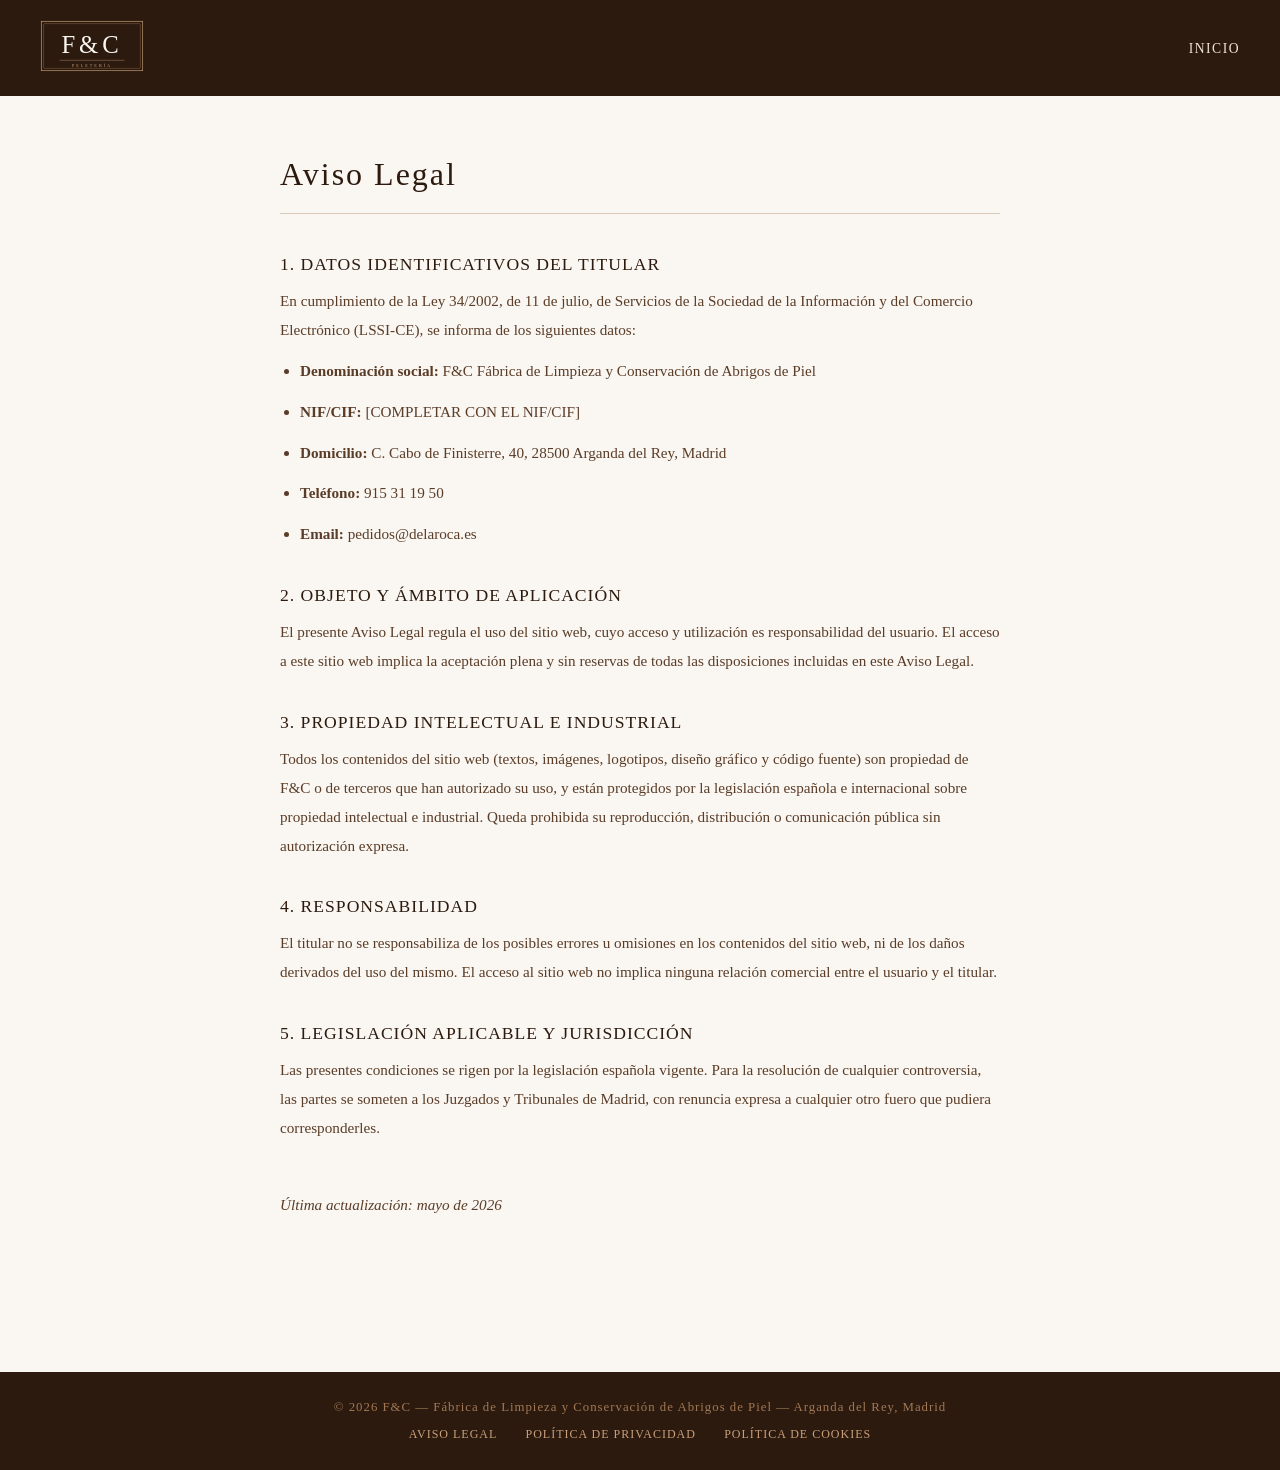
==== aviso-legal.html @ 2d4f4ee4 "SEO, páginas legales y arquitectura web - Optimización SEO: meta description, Schema.org LocalBusine" ====
<!DOCTYPE html>
<html lang="es">
<head>
  <meta charset="UTF-8">
  <meta name="viewport" content="width=device-width, initial-scale=1.0">
  <title>Aviso Legal | F&amp;C Peletería</title>
  <meta name="description" content="Aviso legal de F&C Fábrica de Limpieza y Conservación de Abrigos de Piel.">
  <meta name="robots" content="noindex, follow">
  <link rel="stylesheet" href="styles.css">
</head>
<body>

  <header>
    <a href="index.html"><img src="logo.svg" alt="F&C Peletería" class="logo"></a>
    <nav>
      <a href="index.html">Inicio</a>
    </nav>
  </header>

  <main class="legal-contenido">
    <h1>Aviso Legal</h1>

    <h2>1. Datos identificativos del titular</h2>
    <p>En cumplimiento de la Ley 34/2002, de 11 de julio, de Servicios de la Sociedad de la Información y del Comercio Electrónico (LSSI-CE), se informa de los siguientes datos:</p>
    <ul>
      <li><strong>Denominación social:</strong> F&amp;C Fábrica de Limpieza y Conservación de Abrigos de Piel</li>
      <li><strong>NIF/CIF:</strong> [COMPLETAR CON EL NIF/CIF]</li>
      <li><strong>Domicilio:</strong> C. Cabo de Finisterre, 40, 28500 Arganda del Rey, Madrid</li>
      <li><strong>Teléfono:</strong> 915 31 19 50</li>
      <li><strong>Email:</strong> pedidos@delaroca.es</li>
    </ul>

    <h2>2. Objeto y ámbito de aplicación</h2>
    <p>El presente Aviso Legal regula el uso del sitio web, cuyo acceso y utilización es responsabilidad del usuario. El acceso a este sitio web implica la aceptación plena y sin reservas de todas las disposiciones incluidas en este Aviso Legal.</p>

    <h2>3. Propiedad intelectual e industrial</h2>
    <p>Todos los contenidos del sitio web (textos, imágenes, logotipos, diseño gráfico y código fuente) son propiedad de F&amp;C o de terceros que han autorizado su uso, y están protegidos por la legislación española e internacional sobre propiedad intelectual e industrial. Queda prohibida su reproducción, distribución o comunicación pública sin autorización expresa.</p>

    <h2>4. Responsabilidad</h2>
    <p>El titular no se responsabiliza de los posibles errores u omisiones en los contenidos del sitio web, ni de los daños derivados del uso del mismo. El acceso al sitio web no implica ninguna relación comercial entre el usuario y el titular.</p>

    <h2>5. Legislación aplicable y jurisdicción</h2>
    <p>Las presentes condiciones se rigen por la legislación española vigente. Para la resolución de cualquier controversia, las partes se someten a los Juzgados y Tribunales de Madrid, con renuncia expresa a cualquier otro fuero que pudiera corresponderles.</p>

    <p class="legal-fecha">Última actualización: mayo de 2026</p>
  </main>

  <footer>
    <p>&copy; 2026 F&amp;C &mdash; Fábrica de Limpieza y Conservación de Abrigos de Piel &mdash; Arganda del Rey, Madrid</p>
    <nav class="footer-legal">
      <a href="aviso-legal.html">Aviso legal</a>
      <a href="politica-privacidad.html">Política de privacidad</a>
      <a href="politica-cookies.html">Política de cookies</a>
    </nav>
  </footer>

</body>
</html>
---- styles.css ----
* {
  margin: 0;
  padding: 0;
  box-sizing: border-box;
}

body {
  font-family: Georgia, serif;
  color: #2c1a0e;
  background-color: #faf6f1;
}

/* HEADER */
header {
  background-color: #2c1a0e;
  color: #faf6f1;
  padding: 20px 40px;
  display: flex;
  justify-content: space-between;
  align-items: center;
}

.logo {
  height: 52px;
  width: auto;
}

nav a {
  color: #f0e6d6;
  text-decoration: none;
  margin-left: 32px;
  font-size: 0.85rem;
  letter-spacing: 1.5px;
  text-transform: uppercase;
}

nav a:hover {
  color: #8b5e3c;
}

/* HERO */
.hero {
  text-align: center;
  padding: 120px 20px;
  background-color: #f0e8de;
  border-bottom: 1px solid #d9c9b8;
}

.hero h2 {
  font-size: 2.8rem;
  margin-bottom: 20px;
  color: #2c1a0e;
  font-weight: normal;
  letter-spacing: 1px;
  line-height: 1.3;
}

.hero p {
  font-size: 1.1rem;
  color: #6b4c35;
  margin-bottom: 40px;
  line-height: 1.7;
}

.boton {
  background-color: #8b5e3c;
  color: #faf6f1;
  padding: 14px 36px;
  text-decoration: none;
  font-size: 0.85rem;
  letter-spacing: 2px;
  text-transform: uppercase;
}

.boton:hover {
  background-color: #2c1a0e;
}

/* PRESENTACION */
.presentacion {
  text-align: center;
  padding: 60px 40px;
  max-width: 800px;
  margin: 0 auto;
  border-bottom: 1px solid #d9c9b8;
}

.presentacion p {
  font-size: 1.05rem;
  color: #5a3d28;
  line-height: 1.9;
  font-style: italic;
}

/* SERVICIOS */
.servicios {
  padding: 80px 40px;
  max-width: 1100px;
  margin: 0 auto;
}

.servicios h2,
.proceso h2,
.contacto h2 {
  text-align: center;
  font-size: 1.8rem;
  font-weight: normal;
  letter-spacing: 2px;
  margin-bottom: 60px;
  color: #2c1a0e;
}

.grid-servicios {
  display: grid;
  grid-template-columns: repeat(3, 1fr);
  gap: 40px;
}

.servicio {
  border-top: 2px solid #8b5e3c;
  padding-top: 24px;
}

.servicio h3 {
  font-size: 1.1rem;
  font-weight: normal;
  letter-spacing: 1px;
  margin-bottom: 16px;
  color: #2c1a0e;
}

.servicio p {
  font-size: 0.95rem;
  color: #5a3d28;
  line-height: 1.8;
}

/* PROCESO */
.proceso {
  padding: 80px 40px;
  background-color: #f0e8de;
}

.proceso h2 {
  margin-bottom: 60px;
}

.pasos {
  display: grid;
  grid-template-columns: repeat(4, 1fr);
  gap: 32px;
  max-width: 1100px;
  margin: 0 auto;
}

.paso {
  text-align: center;
}

.numero {
  display: block;
  font-size: 2.5rem;
  color: #c9a07a;
  margin-bottom: 16px;
  font-style: italic;
}

.paso h3 {
  font-size: 1rem;
  letter-spacing: 1px;
  margin-bottom: 12px;
  font-weight: normal;
  text-transform: uppercase;
}

.paso p {
  font-size: 0.9rem;
  color: #5a3d28;
  line-height: 1.7;
}

/* CONTACTO */
.contacto {
  padding: 80px 40px;
  text-align: center;
  max-width: 600px;
  margin: 0 auto;
}

.contacto p {
  color: #5a3d28;
  font-size: 1rem;
  margin-bottom: 32px;
  line-height: 1.7;
}

.datos-contacto {
  margin-bottom: 40px;
}

.datos-contacto p {
  margin-bottom: 8px;
  font-size: 1rem;
  color: #2c1a0e;
}

/* FOOTER */
footer {
  text-align: center;
  padding: 28px 40px;
  background-color: #2c1a0e;
  color: #a07855;
  font-size: 0.8rem;
  letter-spacing: 1px;
}

.footer-legal {
  margin-top: 12px;
}

.footer-legal a {
  color: #c9a07a;
  text-decoration: none;
  margin: 0 12px;
  font-size: 0.75rem;
  letter-spacing: 1px;
}

.footer-legal a:hover {
  text-decoration: underline;
}

/* BANNER COOKIES */
.banner-cookies {
  position: fixed;
  bottom: 0;
  left: 0;
  right: 0;
  background-color: #2c1a0e;
  color: #f0e6d6;
  padding: 16px 32px;
  display: flex;
  align-items: center;
  justify-content: center;
  gap: 24px;
  font-size: 0.85rem;
  z-index: 1000;
  border-top: 1px solid #8b5e3c;
}

.banner-cookies a {
  color: #c9a07a;
}

.banner-cookies button {
  background-color: #8b5e3c;
  color: #faf6f1;
  border: none;
  padding: 8px 24px;
  font-size: 0.8rem;
  letter-spacing: 1px;
  text-transform: uppercase;
  cursor: pointer;
}

.banner-cookies button:hover {
  background-color: #c9a07a;
}

/* PÁGINAS LEGALES */
.legal-contenido {
  max-width: 800px;
  margin: 60px auto;
  padding: 0 40px 80px;
}

.legal-contenido h1 {
  font-size: 2rem;
  font-weight: normal;
  letter-spacing: 2px;
  margin-bottom: 40px;
  color: #2c1a0e;
  border-bottom: 1px solid #d9c9b8;
  padding-bottom: 20px;
}

.legal-contenido h2 {
  font-size: 1.1rem;
  font-weight: normal;
  letter-spacing: 1px;
  margin: 36px 0 12px;
  color: #2c1a0e;
  text-transform: uppercase;
}

.legal-contenido p,
.legal-contenido li {
  font-size: 0.95rem;
  color: #5a3d28;
  line-height: 1.9;
  margin-bottom: 12px;
}

.legal-contenido ul {
  padding-left: 20px;
  margin-bottom: 16px;
}

.legal-fecha {
  margin-top: 48px;
  font-size: 0.8rem;
  color: #a07855;
  font-style: italic;
}

.tabla-cookies {
  width: 100%;
  border-collapse: collapse;
  margin: 20px 0 32px;
  font-size: 0.88rem;
}

.tabla-cookies th {
  background-color: #2c1a0e;
  color: #faf6f1;
  padding: 10px 14px;
  text-align: left;
  font-weight: normal;
  letter-spacing: 1px;
}

.tabla-cookies td {
  padding: 10px 14px;
  border-bottom: 1px solid #d9c9b8;
  color: #5a3d28;
}

/* RESPONSIVE */
@media (max-width: 768px) {
  header {
    flex-direction: column;
    gap: 16px;
    text-align: center;
    padding: 24px 20px;
  }

  nav a {
    margin: 0 12px;
  }

  .hero h2 {
    font-size: 1.8rem;
  }

  .grid-servicios {
    grid-template-columns: 1fr;
  }

  .pasos {
    grid-template-columns: 1fr 1fr;
  }
}
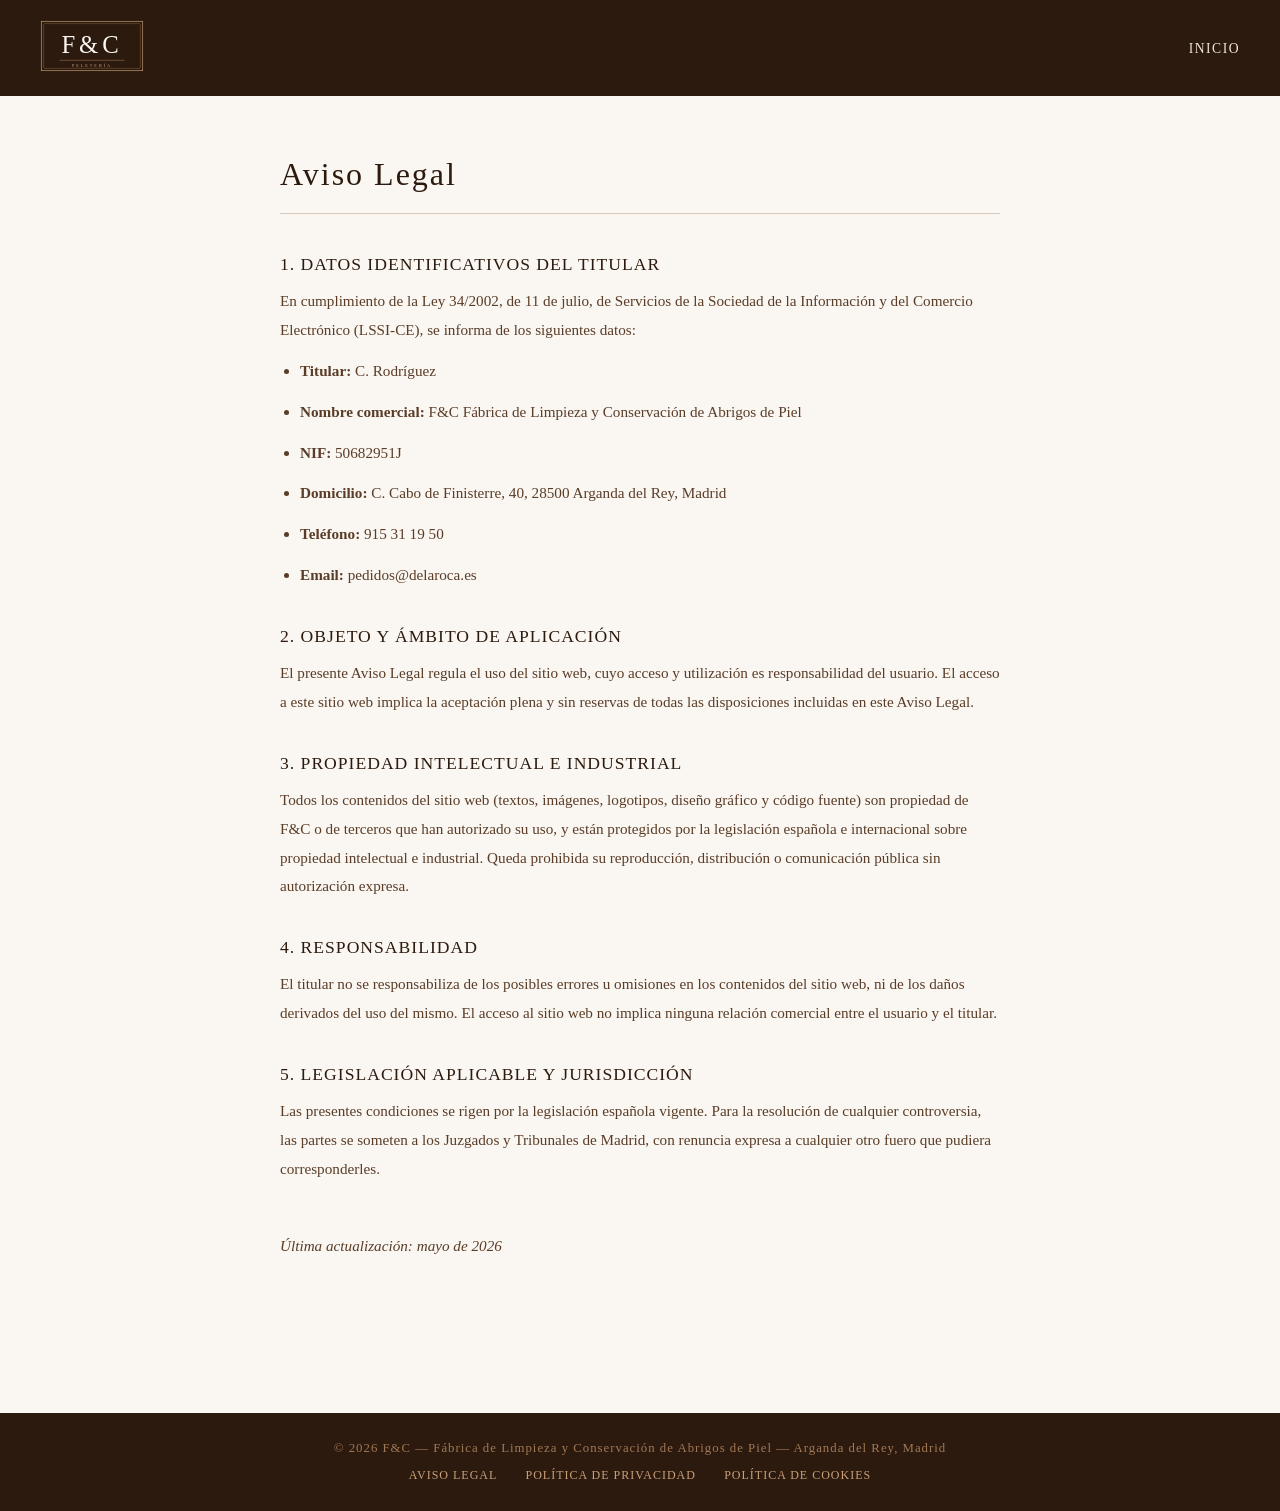
==== commit f3df28d9: "Añadir datos del titular en páginas legales Co-Authored-By: Claude Sonnet 4.6 <noreply@anthropic.com" ====
--- a/aviso-legal.html
+++ b/aviso-legal.html
@@ -23,8 +23,9 @@
     <h2>1. Datos identificativos del titular</h2>
     <p>En cumplimiento de la Ley 34/2002, de 11 de julio, de Servicios de la Sociedad de la Información y del Comercio Electrónico (LSSI-CE), se informa de los siguientes datos:</p>
     <ul>
-      <li><strong>Denominación social:</strong> F&amp;C Fábrica de Limpieza y Conservación de Abrigos de Piel</li>
-      <li><strong>NIF/CIF:</strong> [COMPLETAR CON EL NIF/CIF]</li>
+      <li><strong>Titular:</strong> C. Rodríguez</li>
+      <li><strong>Nombre comercial:</strong> F&amp;C Fábrica de Limpieza y Conservación de Abrigos de Piel</li>
+      <li><strong>NIF:</strong> 50682951J</li>
       <li><strong>Domicilio:</strong> C. Cabo de Finisterre, 40, 28500 Arganda del Rey, Madrid</li>
       <li><strong>Teléfono:</strong> 915 31 19 50</li>
       <li><strong>Email:</strong> pedidos@delaroca.es</li>
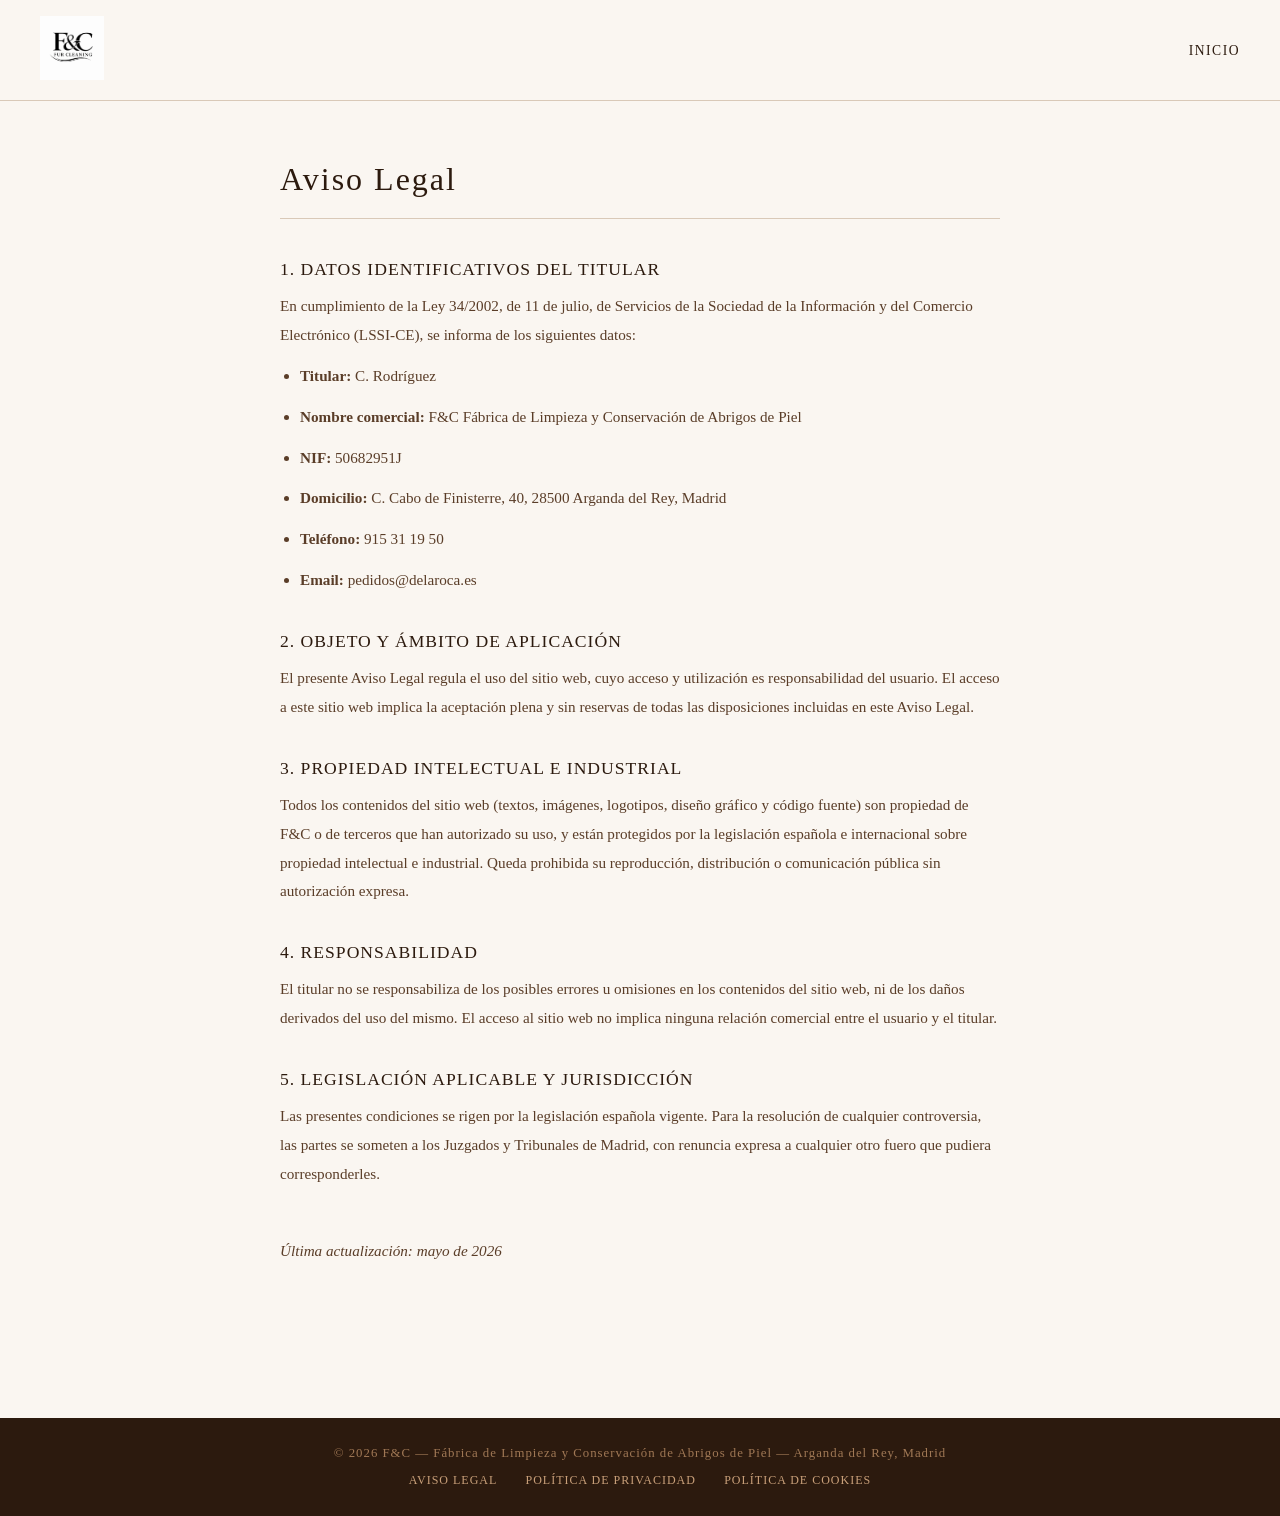
==== commit 762bfba1: "Integrar logo oficial F&C y adaptar cabecera Co-Authored-By: Claude Sonnet 4.6 <noreply@anthropic.co" ====
--- a/aviso-legal.html
+++ b/aviso-legal.html
@@ -11,7 +11,7 @@
 <body>
 
   <header>
-    <a href="index.html"><img src="logo.svg" alt="F&C Peletería" class="logo"></a>
+    <a href="index.html"><img src="logo.png" alt="F&C Peletería" class="logo"></a>
     <nav>
       <a href="index.html">Inicio</a>
     </nav>
--- a/styles.css
+++ b/styles.css
@@ -12,21 +12,21 @@
 
 /* HEADER */
 header {
-  background-color: #2c1a0e;
-  color: #faf6f1;
-  padding: 20px 40px;
+  background-color: #faf6f1;
+  border-bottom: 1px solid #d9c9b8;
+  padding: 16px 40px;
   display: flex;
   justify-content: space-between;
   align-items: center;
 }
 
 .logo {
-  height: 52px;
+  height: 64px;
   width: auto;
 }
 
 nav a {
-  color: #f0e6d6;
+  color: #2c1a0e;
   text-decoration: none;
   margin-left: 32px;
   font-size: 0.85rem;
